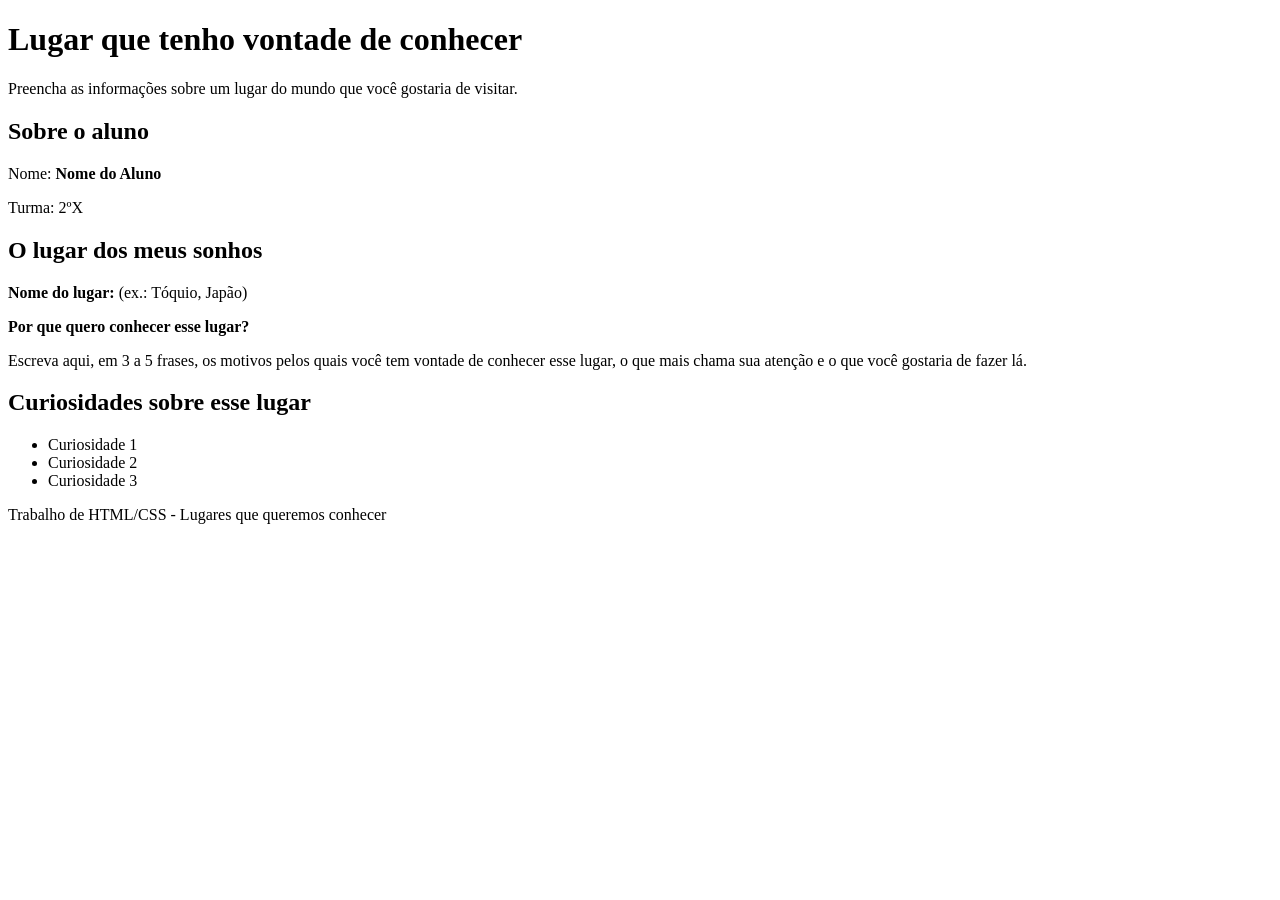
==== index.html @ 7e29e04e "Adicionando html base" ====
<!DOCTYPE html>
<html lang="pt-BR">
<head>
    <meta charset="UTF-8">
    <title>Lugar que quero conhecer</title>
    <link rel="stylesheet" href="style.css">
</head>
<body>

<header>
    <h1>Lugar que tenho vontade de conhecer</h1>
    <p>Preencha as informações sobre um lugar do mundo que você gostaria de visitar.</p>
</header>

<main>
    <section id="aluno">
        <h2>Sobre o aluno</h2>
        <p>Nome: <strong>Nome do Aluno</strong></p>
        <p>Turma: 2ºX</p>
    </section>

    <section id="lugar">
        <h2>O lugar dos meus sonhos</h2>
        <p><strong>Nome do lugar:</strong> (ex.: Tóquio, Japão)</p>
        <p><strong>Por que quero conhecer esse lugar?</strong></p>
        <p>
            Escreva aqui, em 3 a 5 frases, os motivos pelos quais você tem vontade de conhecer esse lugar,
            o que mais chama sua atenção e o que você gostaria de fazer lá.
        </p>
    </section>

    <section id="curiosidades">
        <h2>Curiosidades sobre esse lugar</h2>
        <ul>
            <li>Curiosidade 1</li>
            <li>Curiosidade 2</li>
            <li>Curiosidade 3</li>
        </ul>
    </section>
</main>

<footer>
    <p>Trabalho de HTML/CSS - Lugares que queremos conhecer</p>
</footer>

</body>
</html>
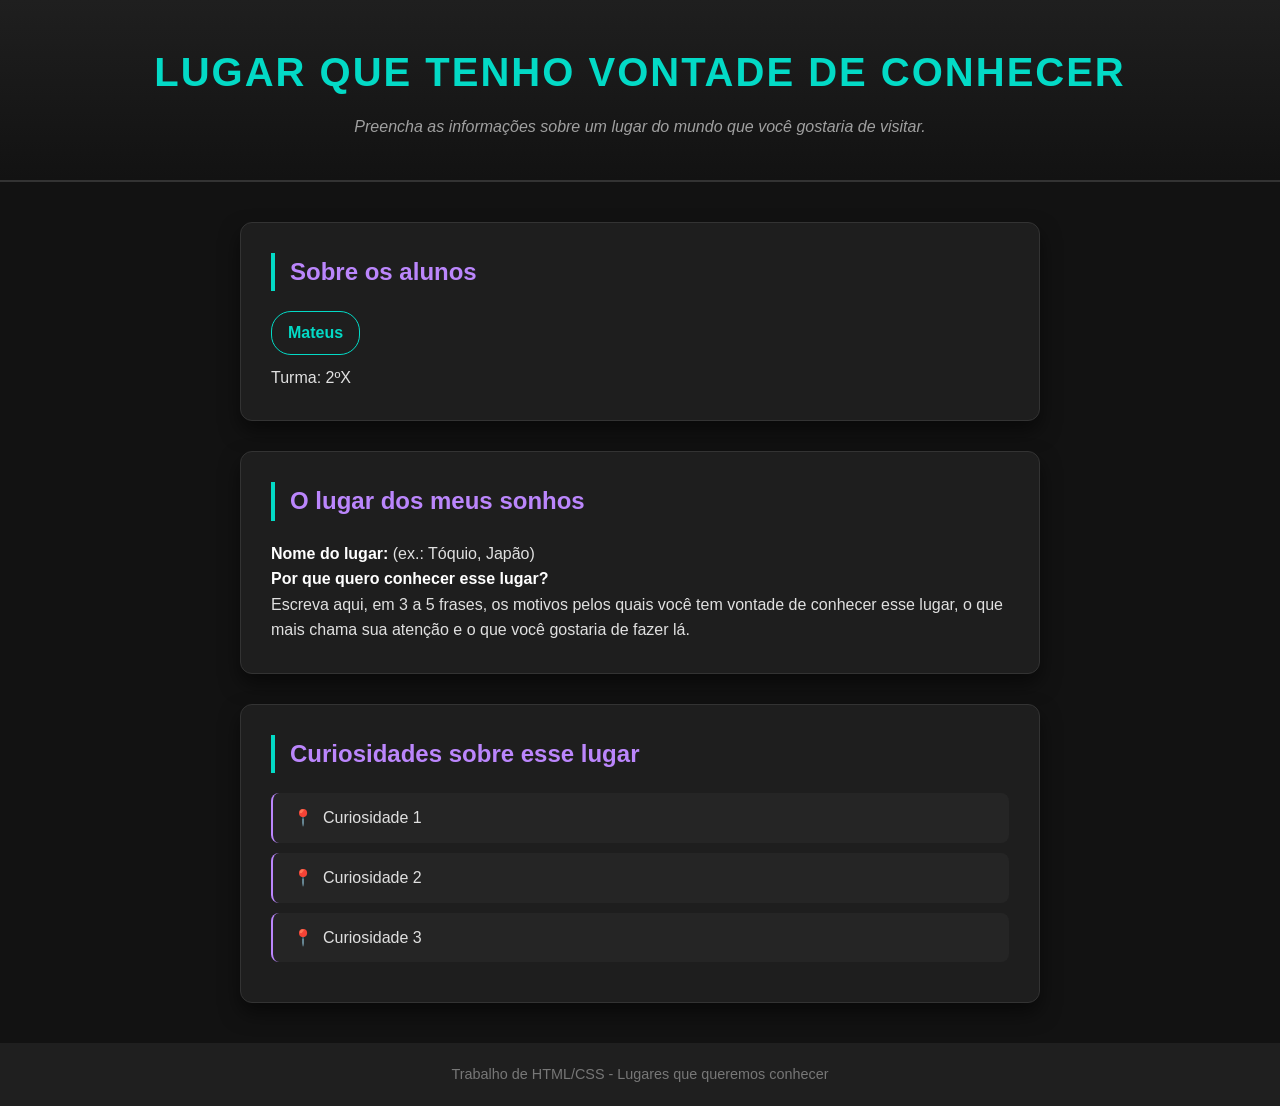
==== commit 1a3e61a3: "adicionando a minha pagina, o css da pagina principal e da minha pagina" ====
--- a/index.html
+++ b/index.html
@@ -1,47 +1,51 @@
-<!DOCTYPE html>
+<!doctype html>
 <html lang="pt-BR">
-<head>
-    <meta charset="UTF-8">
+  <head>
+    <meta charset="UTF-8" />
     <title>Lugar que quero conhecer</title>
-    <link rel="stylesheet" href="style.css">
-</head>
-<body>
+    <link rel="stylesheet" href="style.css" />
+  </head>
+  <body>
+    <header>
+      <h1>Lugar que tenho vontade de conhecer</h1>
+      <p>
+        Preencha as informações sobre um lugar do mundo que você gostaria de
+        visitar.
+      </p>
+    </header>
 
-<header>
-    <h1>Lugar que tenho vontade de conhecer</h1>
-    <p>Preencha as informações sobre um lugar do mundo que você gostaria de visitar.</p>
-</header>
+    <main>
+      <section id="aluno">
+        <h2>Sobre os alunos</h2>
+        <nav>
+          <a href="pages/mateus.html">Mateus</a>
+        </nav>
+        <p>Turma: 2ºX</p>
+      </section>
 
-<main>
-    <section id="aluno">
-        <h2>Sobre o aluno</h2>
-        <p>Nome: <strong>Nome do Aluno</strong></p>
-        <p>Turma: 2ºX</p>
-    </section>
-
-    <section id="lugar">
+      <section id="lugar">
         <h2>O lugar dos meus sonhos</h2>
         <p><strong>Nome do lugar:</strong> (ex.: Tóquio, Japão)</p>
         <p><strong>Por que quero conhecer esse lugar?</strong></p>
         <p>
-            Escreva aqui, em 3 a 5 frases, os motivos pelos quais você tem vontade de conhecer esse lugar,
-            o que mais chama sua atenção e o que você gostaria de fazer lá.
+          Escreva aqui, em 3 a 5 frases, os motivos pelos quais você tem vontade
+          de conhecer esse lugar, o que mais chama sua atenção e o que você
+          gostaria de fazer lá.
         </p>
-    </section>
+      </section>
 
-    <section id="curiosidades">
+      <section id="curiosidades">
         <h2>Curiosidades sobre esse lugar</h2>
         <ul>
-            <li>Curiosidade 1</li>
-            <li>Curiosidade 2</li>
-            <li>Curiosidade 3</li>
+          <li>Curiosidade 1</li>
+          <li>Curiosidade 2</li>
+          <li>Curiosidade 3</li>
         </ul>
-    </section>
-</main>
+      </section>
+    </main>
 
-<footer>
-    <p>Trabalho de HTML/CSS - Lugares que queremos conhecer</p>
-</footer>
-
-</body>
-</html>+    <footer>
+      <p>Trabalho de HTML/CSS - Lugares que queremos conhecer</p>
+    </footer>
+  </body>
+</html>
--- a/style.css
+++ b/style.css
@@ -0,0 +1,136 @@
+/* Configurações Globais */
+* {
+    margin: 0;
+    padding: 0;
+    box-sizing: border-box;
+    font-family: 'Segoe UI', Roboto, Helvetica, Arial, sans-serif;
+}
+
+body {
+    background-color: #121212; /* Fundo escuro profundo */
+    color: #e0e0e0; /* Texto claro para leitura */
+    line-height: 1.6;
+    display: flex;
+    flex-direction: column;
+    align-items: center;
+    min-height: 100vh;
+}
+
+/* Cabeçalho */
+header {
+    width: 100%;
+    padding: 40px 20px;
+    background: linear-gradient(180deg, #1f1f1f 0%, #121212 100%);
+    text-align: center;
+    border-bottom: 2px solid #333;
+}
+
+header h1 {
+    color: #03dac6; /* Cor de destaque (Ciano) */
+    font-size: 2.5rem;
+    margin-bottom: 10px;
+    text-transform: uppercase;
+    letter-spacing: 2px;
+}
+
+header p {
+    color: #a0a0a0;
+    font-style: italic;
+}
+
+/* Container Principal */
+main {
+    max-width: 800px;
+    width: 90%;
+    margin: 40px 0;
+    display: flex;
+    flex-direction: column;
+    gap: 30px;
+}
+
+/* Estilização das Seções */
+section {
+    background-color: #1e1e1e; /* Cinza levemente mais claro que o fundo */
+    padding: 30px;
+    border-radius: 12px;
+    box-shadow: 0 10px 20px rgba(0, 0, 0, 0.5);
+    border: 1px solid #333;
+    transition: transform 0.3s ease, border-color 0.3s ease;
+}
+
+section:hover {
+    transform: translateY(-5px);
+    border-color: #03dac6; /* Brilho ao passar o mouse */
+}
+
+h2 {
+    color: #bb86fc; /* Cor secundária (Lilás) */
+    margin-bottom: 20px;
+    font-size: 1.5rem;
+    border-left: 4px solid #03dac6;
+    padding-left: 15px;
+}
+
+/* Estilo para links (Navegação de alunos) */
+nav a {
+    display: inline-block;
+    color: #03dac6;
+    text-decoration: none;
+    font-weight: bold;
+    padding: 8px 16px;
+    border: 1px solid #03dac6;
+    border-radius: 20px;
+    transition: all 0.3s ease;
+    margin-bottom: 10px;
+}
+
+nav a:hover {
+    background-color: #03dac6;
+    color: #121212;
+}
+
+/* Listas de Curiosidades */
+ul {
+    list-style: none; /* Remove bolinhas padrão */
+}
+
+ul li {
+    background: #252525;
+    margin-bottom: 10px;
+    padding: 12px 20px;
+    border-radius: 8px;
+    position: relative;
+    border-left: 2px solid #bb86fc;
+}
+
+ul li::before {
+    content: "📍"; /* Ícone antes de cada curiosidade */
+    margin-right: 10px;
+}
+
+/* Destaques de texto */
+strong {
+    color: #ffffff;
+}
+
+/* Rodapé */
+footer {
+    width: 100%;
+    padding: 20px;
+    text-align: center;
+    background-color: #1f1f1f;
+    color: #777;
+    font-size: 0.9rem;
+    margin-top: auto;
+}
+
+/* Responsividade */
+@media (max-width: 600px) {
+    header h1 {
+        font-size: 1.8rem;
+    }
+    
+    section {
+        padding: 20px;
+    }
+}
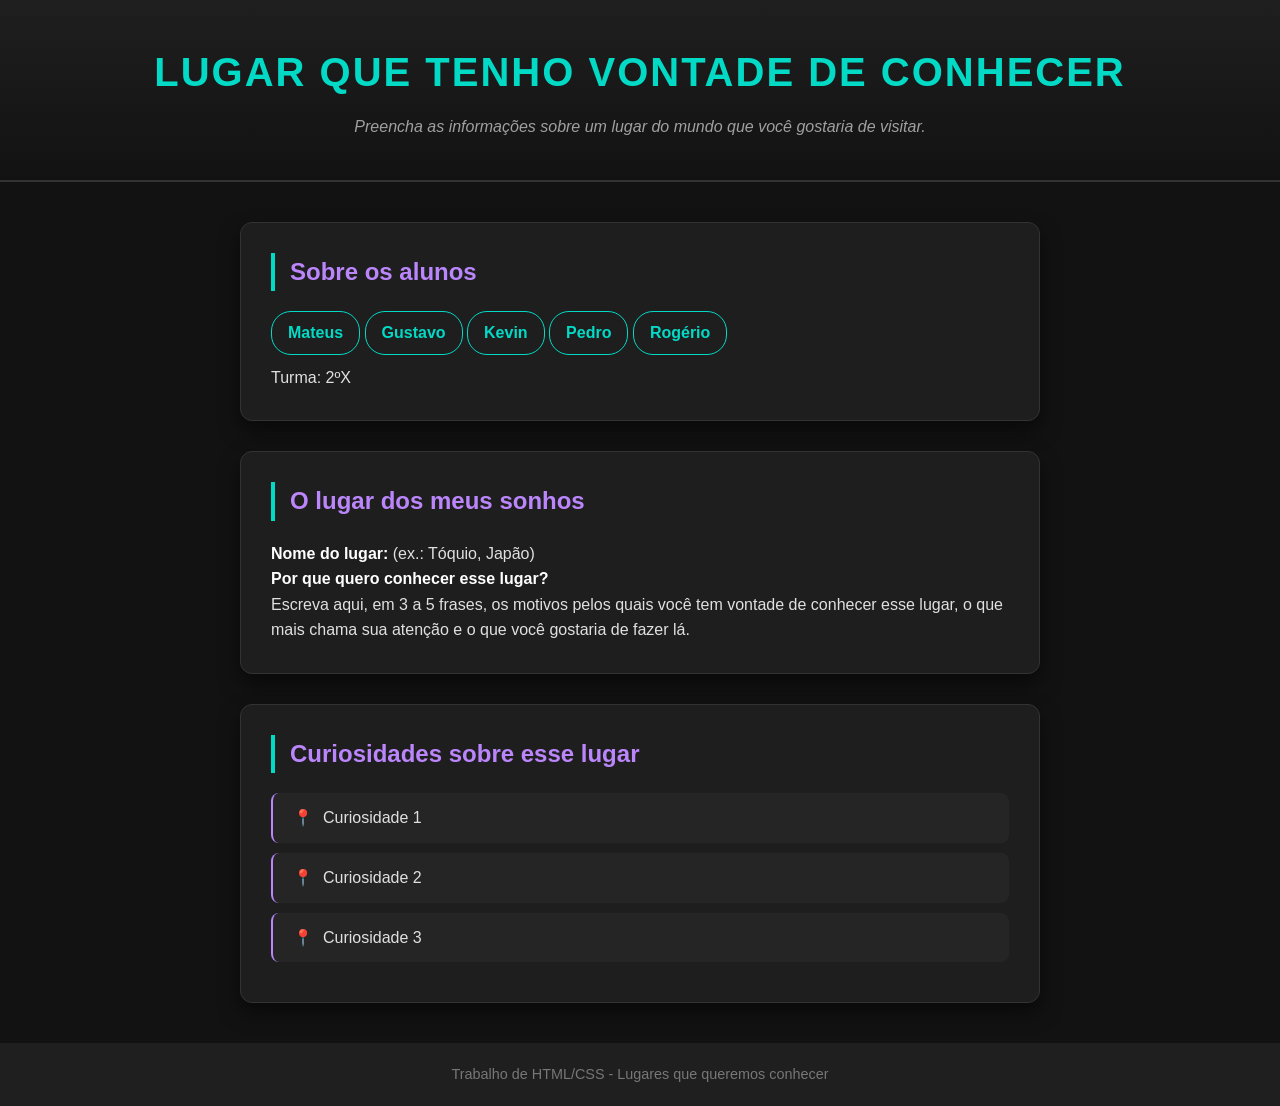
==== commit 79d8486a: "trocando os html's e adicionando links" ====
--- a/index.html
+++ b/index.html
@@ -19,6 +19,10 @@
         <h2>Sobre os alunos</h2>
         <nav>
           <a href="pages/mateus.html">Mateus</a>
+          <a href="pages/gustavo.html">Gustavo</a>
+          <a href="pages/kevin.html">Kevin</a>
+          <a href="pages/pedro.html">Pedro</a>
+          <a href="pages/rog.html">Rogério</a>
         </nav>
         <p>Turma: 2ºX</p>
       </section>
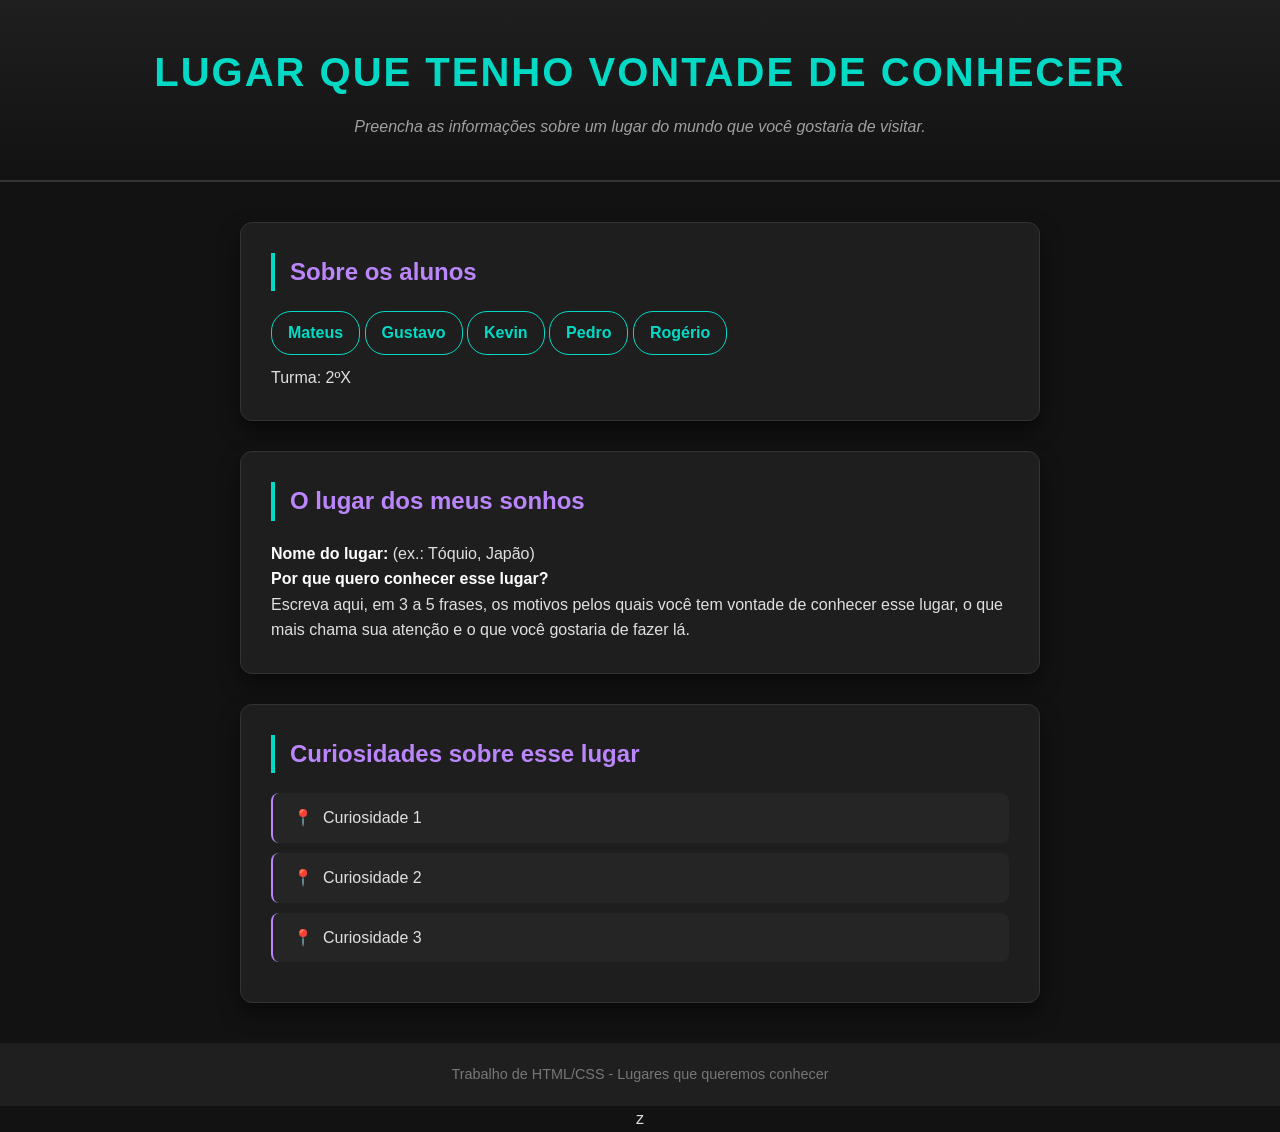
==== commit 9dc44926: "teste - falha na hora de subir mudanças" ====
--- a/index.html
+++ b/index.html
@@ -53,3 +53,4 @@
     </footer>
   </body>
 </html>
+z
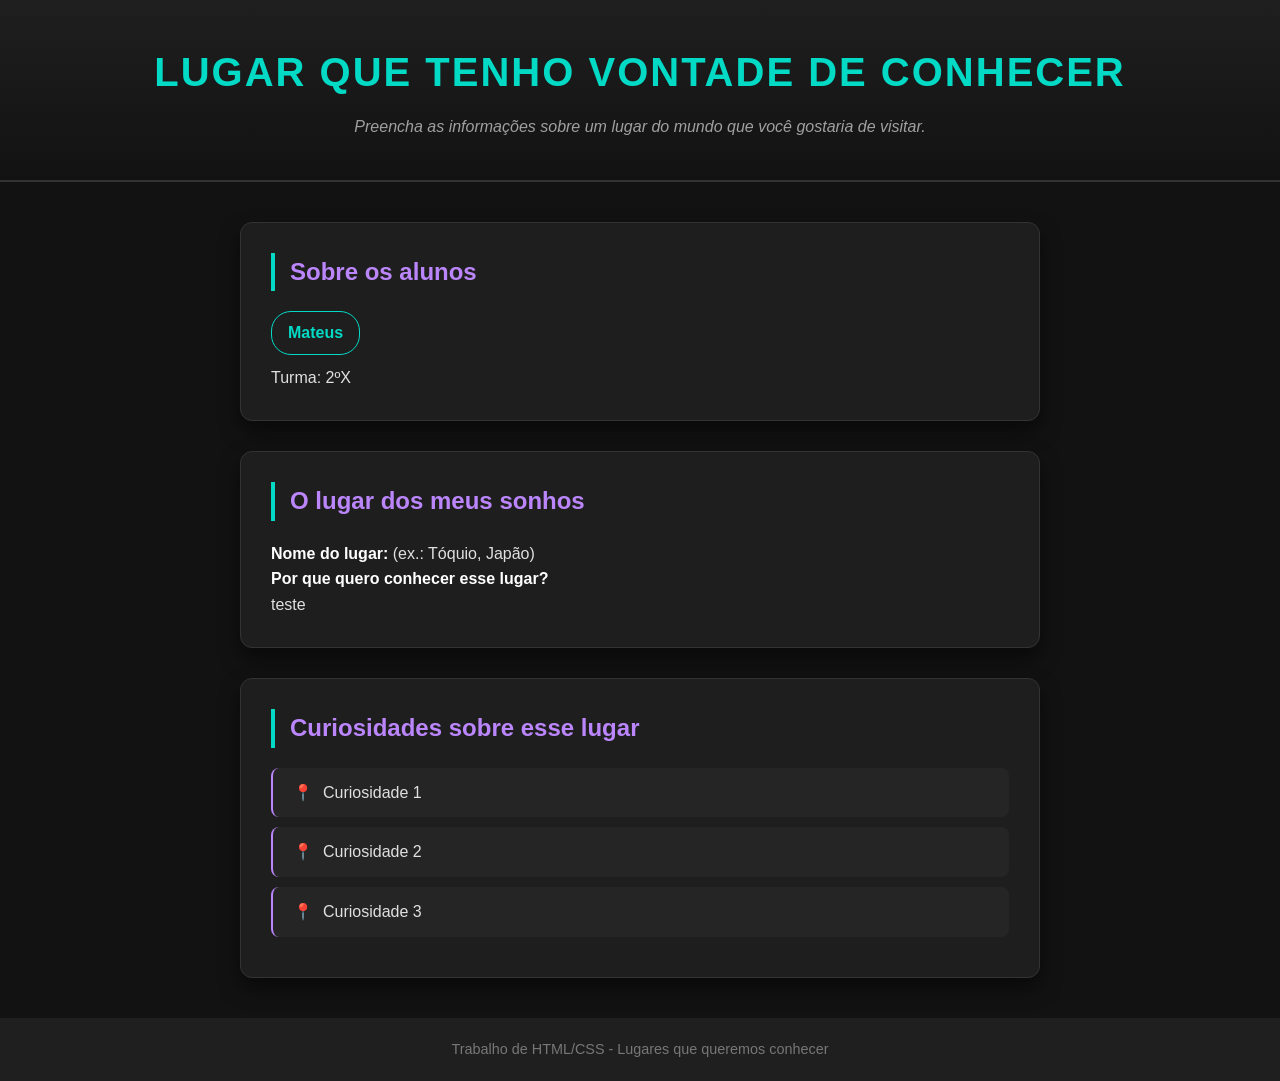
==== commit fec9b33f: "testcommit" ====
--- a/index.html
+++ b/index.html
@@ -19,10 +19,6 @@
         <h2>Sobre os alunos</h2>
         <nav>
           <a href="pages/mateus.html">Mateus</a>
-          <a href="pages/gustavo.html">Gustavo</a>
-          <a href="pages/kevin.html">Kevin</a>
-          <a href="pages/pedro.html">Pedro</a>
-          <a href="pages/rog.html">Rogério</a>
         </nav>
         <p>Turma: 2ºX</p>
       </section>
@@ -32,9 +28,7 @@
         <p><strong>Nome do lugar:</strong> (ex.: Tóquio, Japão)</p>
         <p><strong>Por que quero conhecer esse lugar?</strong></p>
         <p>
-          Escreva aqui, em 3 a 5 frases, os motivos pelos quais você tem vontade
-          de conhecer esse lugar, o que mais chama sua atenção e o que você
-          gostaria de fazer lá.
+          teste
         </p>
       </section>
 
@@ -53,4 +47,3 @@
     </footer>
   </body>
 </html>
-z
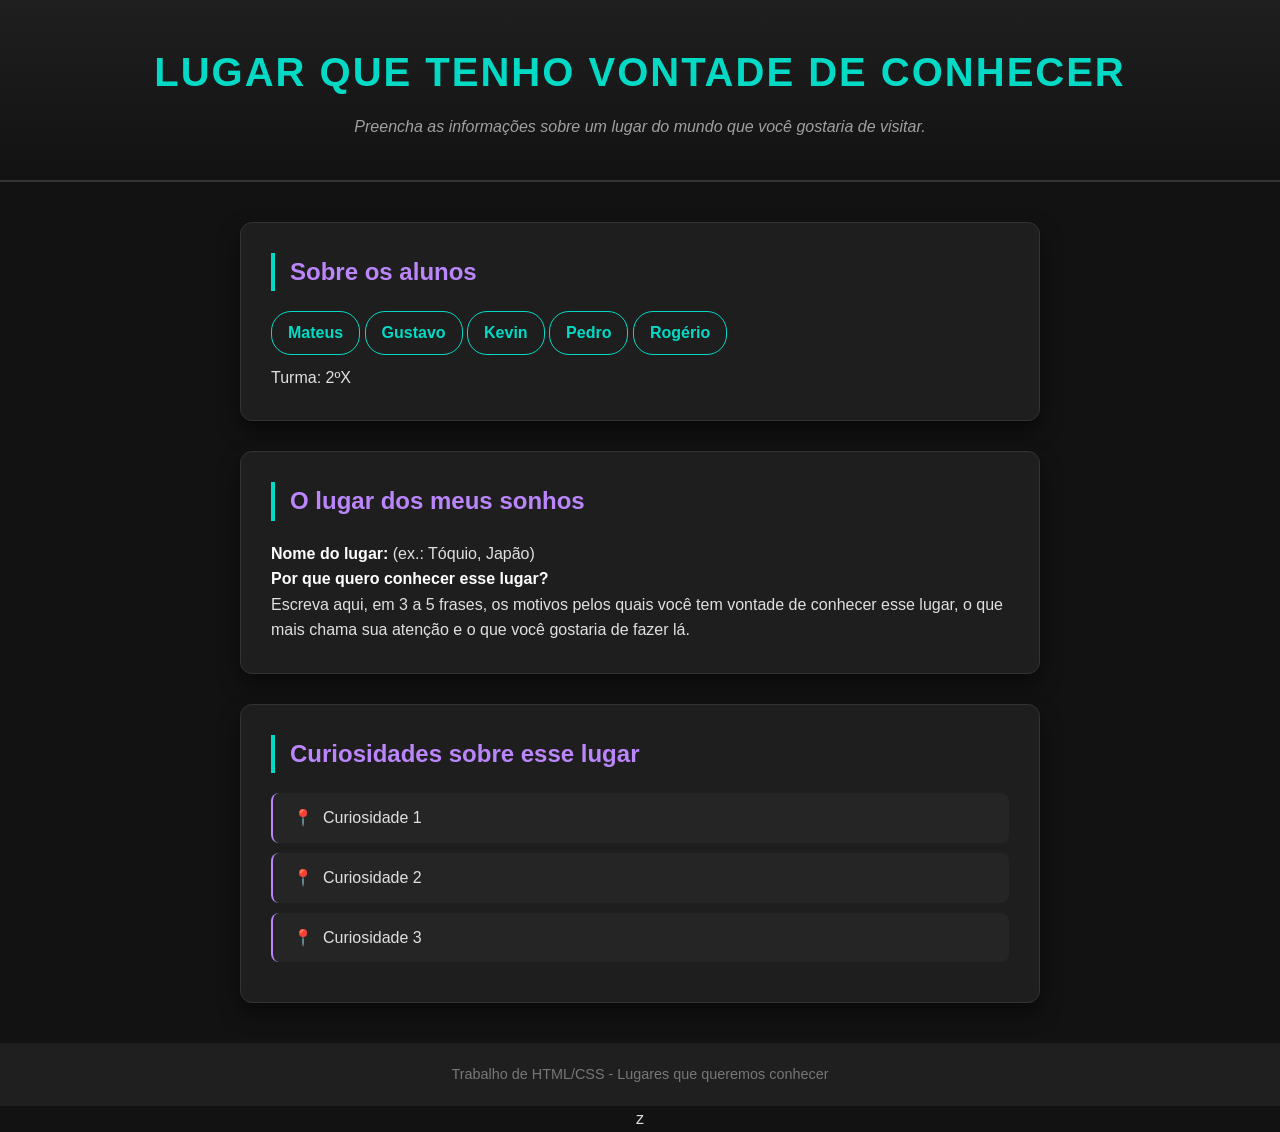
==== commit 6983ef18: "Merge pull request #7 from buscariolo-rogerio/mateusCarlos Mandando arquivos" ====
--- a/index.html
+++ b/index.html
@@ -19,6 +19,10 @@
         <h2>Sobre os alunos</h2>
         <nav>
           <a href="pages/mateus.html">Mateus</a>
+          <a href="pages/gustavo.html">Gustavo</a>
+          <a href="pages/kevin.html">Kevin</a>
+          <a href="pages/pedro.html">Pedro</a>
+          <a href="pages/rog.html">Rogério</a>
         </nav>
         <p>Turma: 2ºX</p>
       </section>
@@ -28,7 +32,9 @@
         <p><strong>Nome do lugar:</strong> (ex.: Tóquio, Japão)</p>
         <p><strong>Por que quero conhecer esse lugar?</strong></p>
         <p>
-          teste
+          Escreva aqui, em 3 a 5 frases, os motivos pelos quais você tem vontade
+          de conhecer esse lugar, o que mais chama sua atenção e o que você
+          gostaria de fazer lá.
         </p>
       </section>
 
@@ -47,3 +53,4 @@
     </footer>
   </body>
 </html>
+z
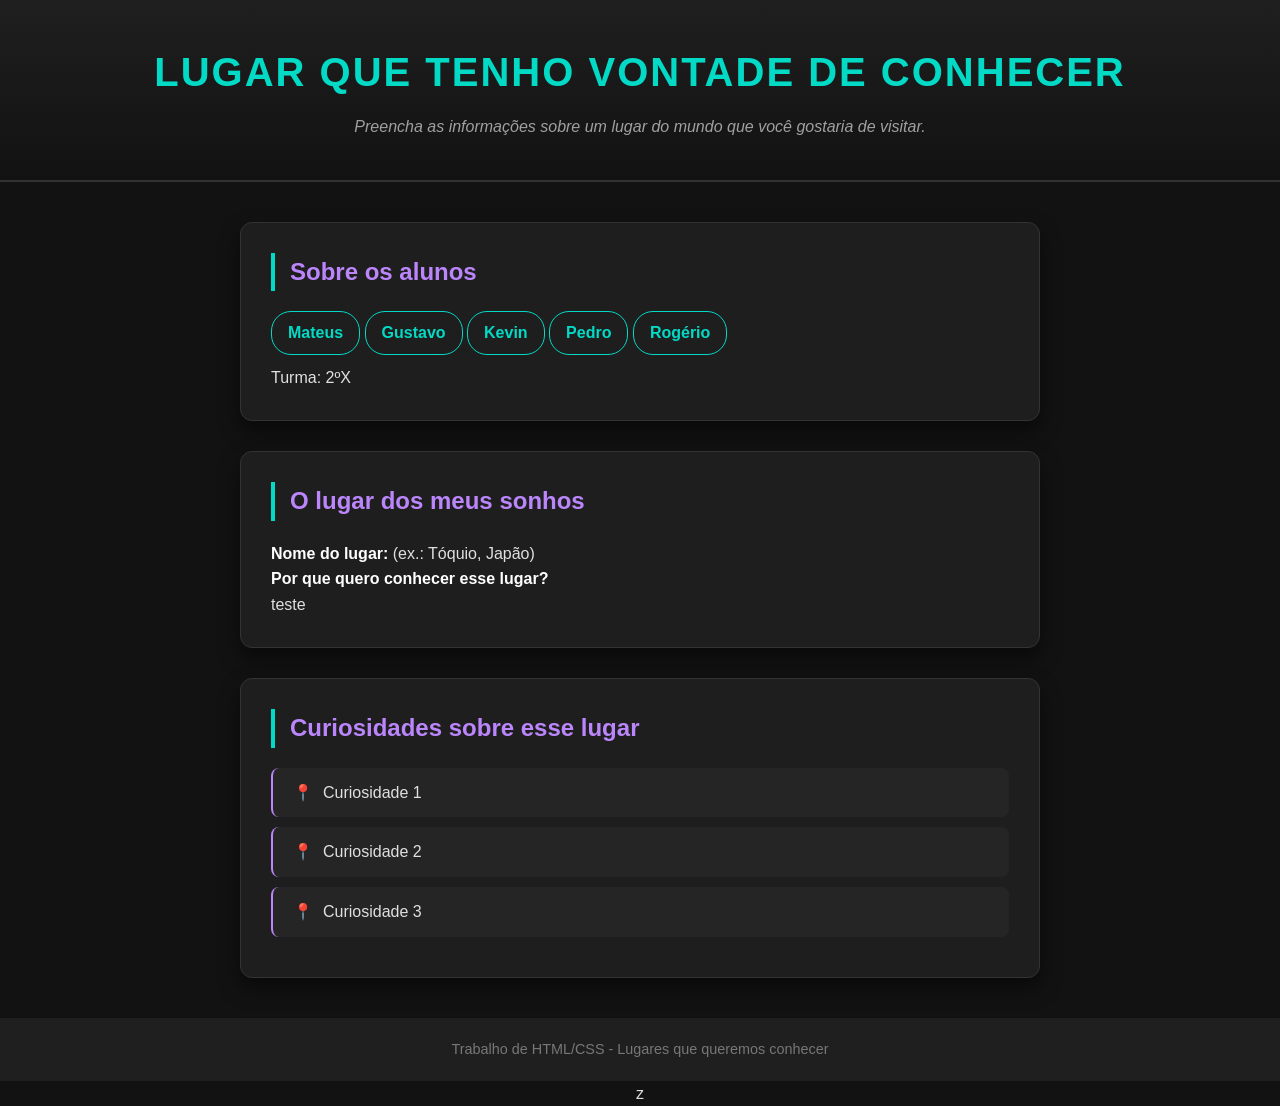
==== commit 87ceac73: "Merge branch 'main' of https://github.com/buscariolo-rogerio/HandsOn5-DEVOPS" ====
--- a/index.html
+++ b/index.html
@@ -32,9 +32,7 @@
         <p><strong>Nome do lugar:</strong> (ex.: Tóquio, Japão)</p>
         <p><strong>Por que quero conhecer esse lugar?</strong></p>
         <p>
-          Escreva aqui, em 3 a 5 frases, os motivos pelos quais você tem vontade
-          de conhecer esse lugar, o que mais chama sua atenção e o que você
-          gostaria de fazer lá.
+          teste
         </p>
       </section>
 
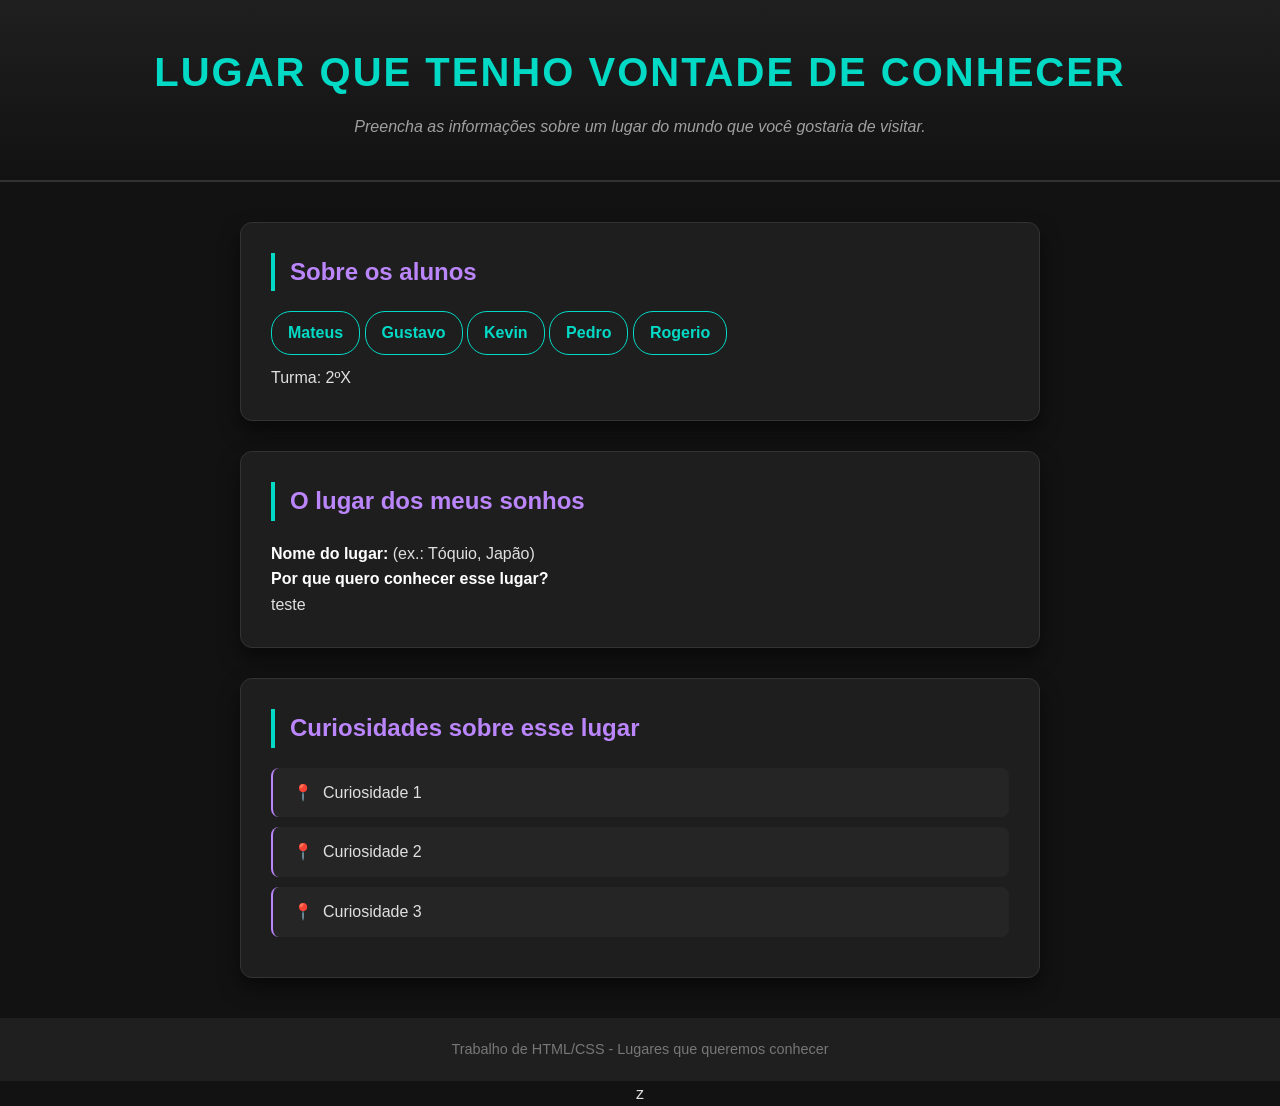
==== commit 5fd8c32f: "fix: adjusting rogerio's name" ====
--- a/index.html
+++ b/index.html
@@ -22,7 +22,7 @@
           <a href="pages/gustavo.html">Gustavo</a>
           <a href="pages/kevin.html">Kevin</a>
           <a href="pages/pedro.html">Pedro</a>
-          <a href="pages/rog.html">Rogério</a>
+          <a href="pages/rog.html">Rogerio</a>
         </nav>
         <p>Turma: 2ºX</p>
       </section>
